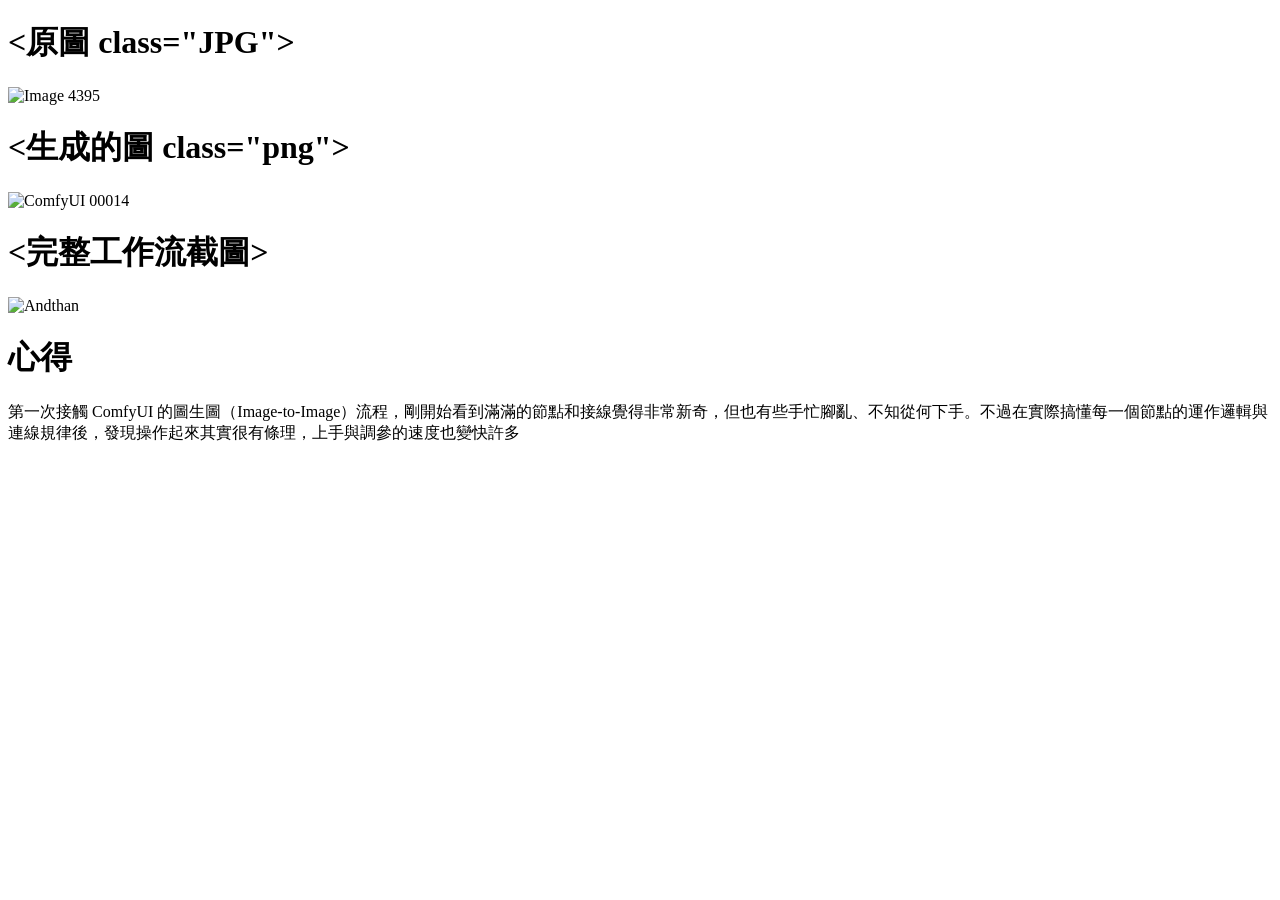
==== show.html @ 33f6feb9 "show.html" ====
<!DOCTYPE html>
<html Lang='en'>
<head>
        <meta charset='UTF-8'>
        <meta name='viewport' content='width=device-width, initial-scale=1.0'>
        <title>Show Page</title>
</head>
<body>
    <h1><原圖 class="JPG"></IMG_4395></h1>
    <img src="IMG_4395.JPG" alt="Image 4395">
    <h1><生成的圖 class="png"></ComfyUI_00014_></h1>
    <img src="ComfyUI_00014_.png" alt="ComfyUI 00014">
    <h1><完整工作流截圖></h1>
    <img src="andthan.png" alt="Andthan">
    <h1>心得</h1>
    <p>第一次接觸 ComfyUI 的圖生圖（Image-to-Image）流程，剛開始看到滿滿的節點和接線覺得非常新奇，但也有些手忙腳亂、不知從何下手。不過在實際搞懂每一個節點的運作邏輯與連線規律後，發現操作起來其實很有條理，上手與調參的速度也變快許多</p>
    
</body>
</html>
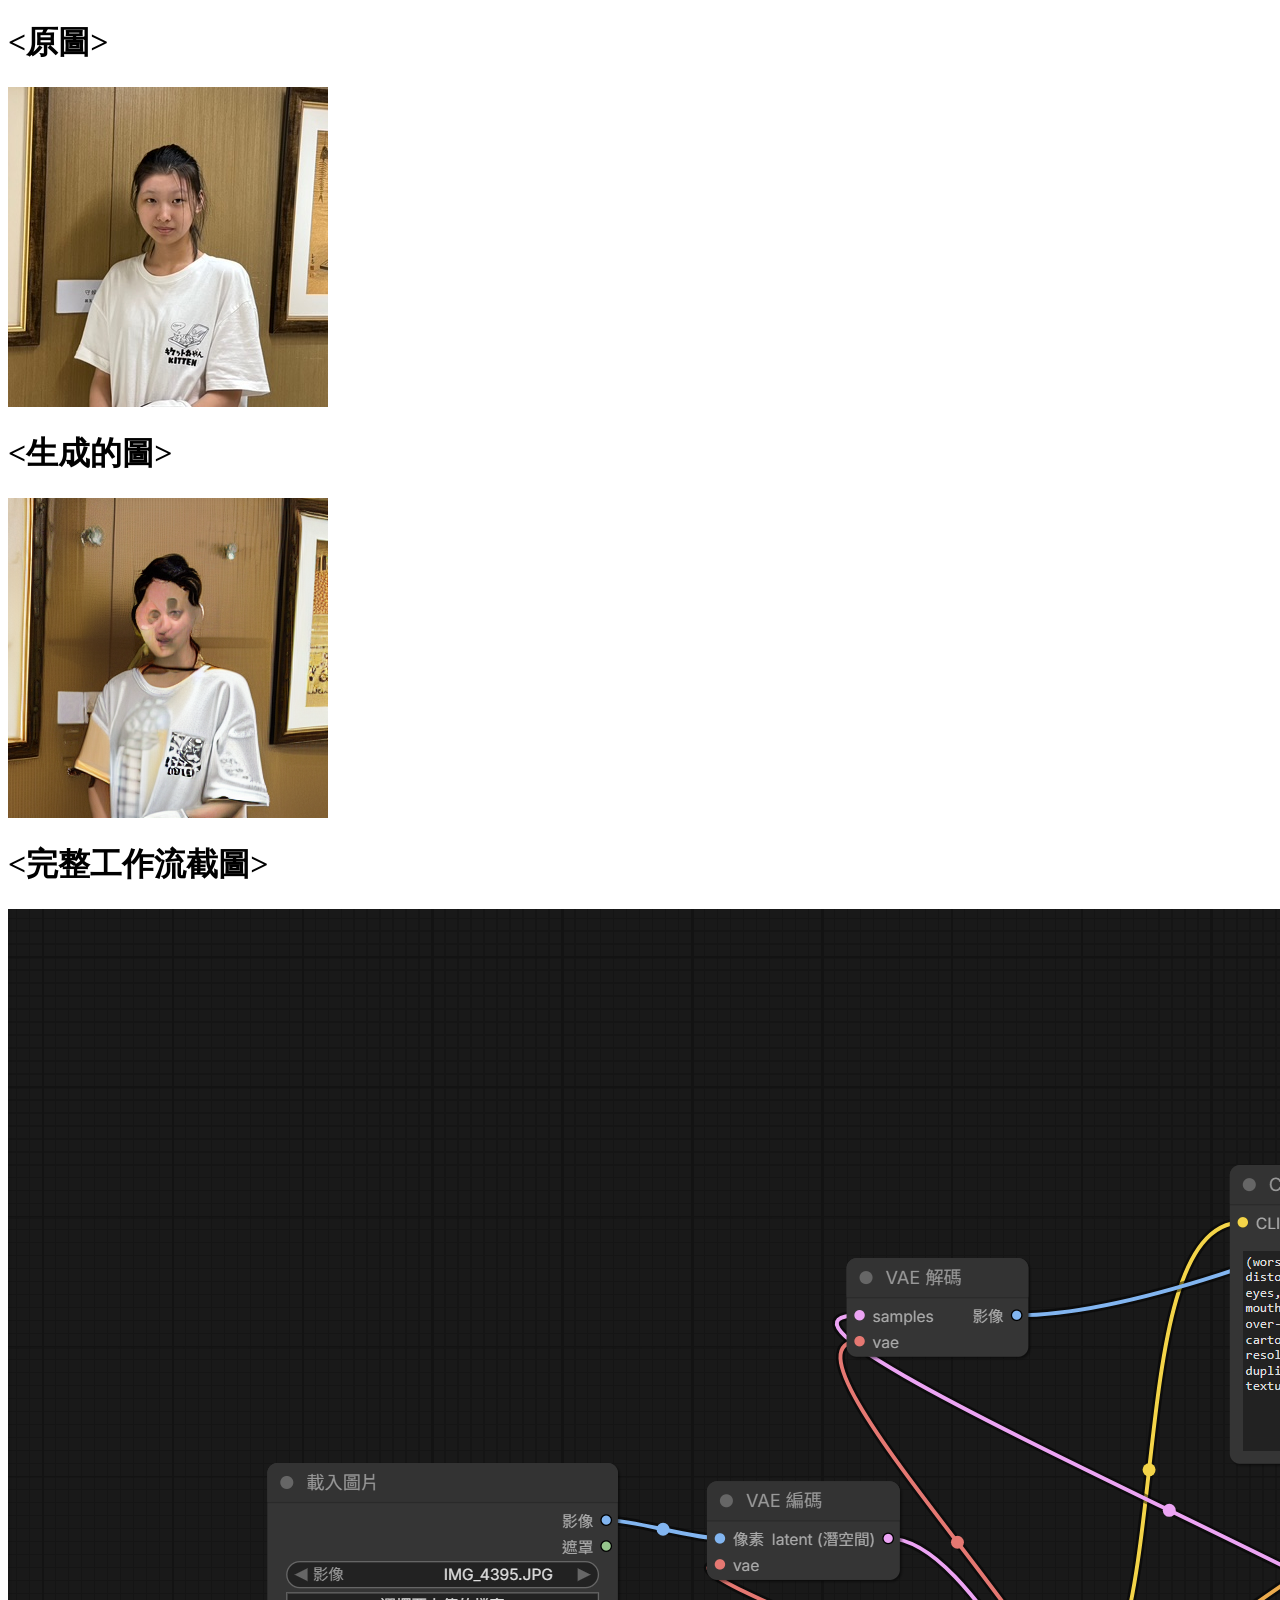
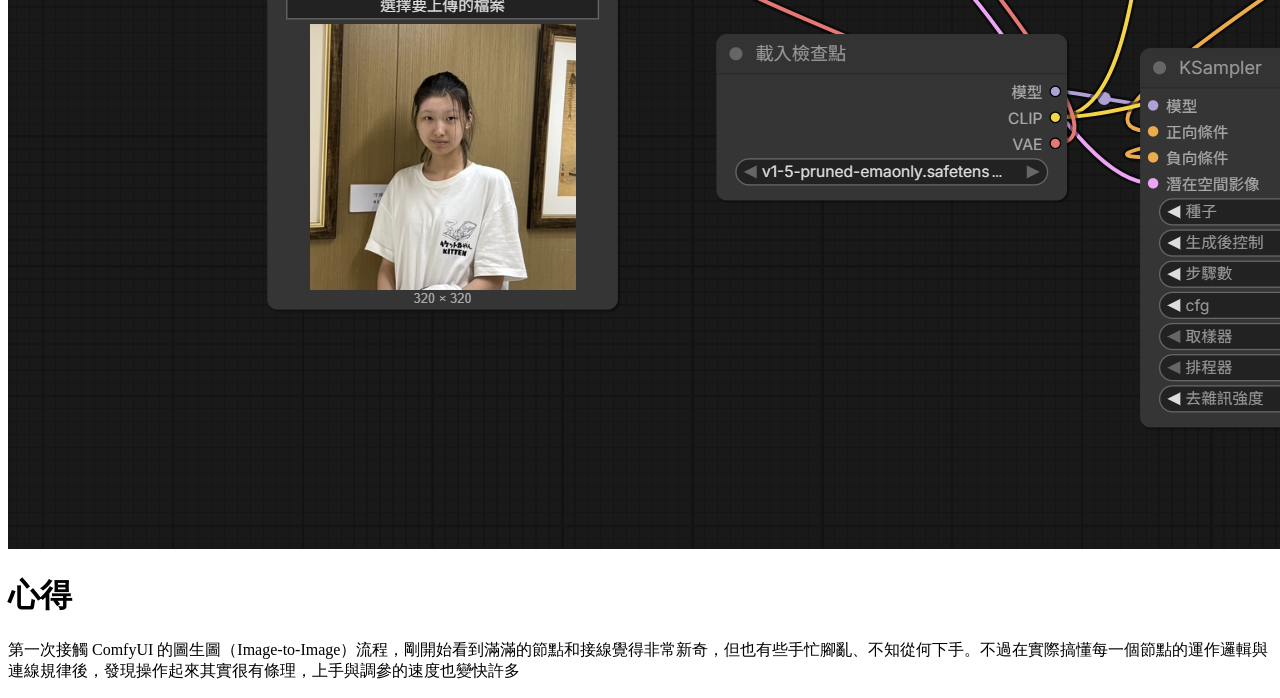
==== commit 85b4e376: "update" ====
--- a/show.html
+++ b/show.html
@@ -6,15 +6,14 @@
         <title>Show Page</title>
 </head>
 <body>
-    <h1><原圖 class="JPG"></IMG_4395></h1>
-    <img src="IMG_4395.JPG" alt="Image 4395">
-    <h1><生成的圖 class="png"></ComfyUI_00014_></h1>
-    <img src="ComfyUI_00014_.png" alt="ComfyUI 00014">
+    <h1><原圖></h1>
+    <img src="assets/IMG_4395.JPG" alt="Image 4395">
+    <h1><生成的圖></h1>
+    <img src="assets/ComfyUI_00014_.png" alt="ComfyUI 00014">
     <h1><完整工作流截圖></h1>
-    <img src="andthan.png" alt="Andthan">
+    <img src="assets/andthan.png" alt="Andthan">
     <h1>心得</h1>
     <p>第一次接觸 ComfyUI 的圖生圖（Image-to-Image）流程，剛開始看到滿滿的節點和接線覺得非常新奇，但也有些手忙腳亂、不知從何下手。不過在實際搞懂每一個節點的運作邏輯與連線規律後，發現操作起來其實很有條理，上手與調參的速度也變快許多</p>
     
 </body>
-</html>
-    +</html>
